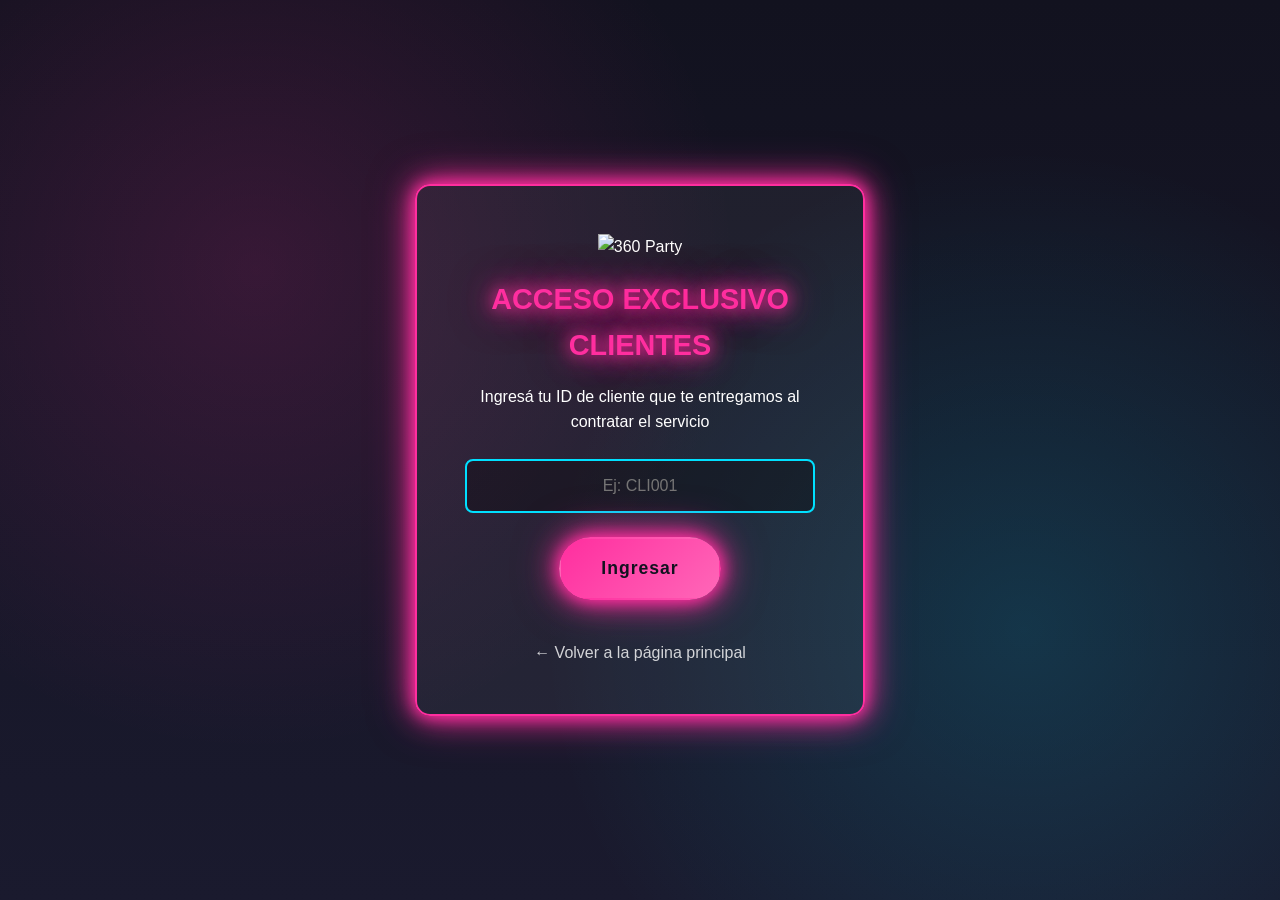
==== acceso-clientes.html @ 57b142cc "Hecho con dola, Todo nuevo" ====
<!DOCTYPE html>
<html lang="es">
<head>
    <meta charset="UTF-8">
    <meta name="viewport" content="width=device-width, initial-scale=1.0">
    <title>Acceso Clientes | 360 Party</title>
    <link rel="stylesheet" href="css/estilos.css">
</head>
<body class="pagina-acceso">
    <div class="contenedor-acceso">
        <img src="img/logo.jpg" alt="360 Party" class="logo-acceso">
        <h1>ACCESO EXCLUSIVO CLIENTES</h1>
        <p>Ingresá tu ID de cliente que te entregamos al contratar el servicio</p>
        
        <input type="text" id="idCliente" placeholder="Ej: CLI001" class="campo-clave">
        <button onclick="validarCliente()" class="boton boton-rosa">Ingresar</button>
        
        <div id="mensaje"></div>
        <a href="index.html" class="volver">← Volver a la página principal</a>
    </div>
    <script src="js/validacion-acceso.js"></script>
</body>
</html>
---- css/estilos.css ----
/* Colores oficiales del logo */
:root {
    --rosa-neon: #FF2E9F;
    --celeste-neon: #00E0FF;
    --fondo-oscuro: #12121F;
    --texto-blanco: #FFFFFF;
    --sombra-rosa: 0 0 15px var(--rosa-neon), 0 0 30px var(--rosa-neon), 0 0 45px rgba(255, 46, 159, 0.5);
    --sombra-celeste: 0 0 15px var(--celeste-neon), 0 0 30px var(--celeste-neon), 0 0 45px rgba(0, 224, 255, 0.5);
}

* {
    margin: 0;
    padding: 0;
    box-sizing: border-box;
    font-family: 'Arial', sans-serif;
    scroll-behavior: smooth;
}

body {
    background-color: var(--fondo-oscuro);
    color: var(--texto-blanco);
    line-height: 1.6;
}

/* Navegación */
.navegacion {
    display: flex;
    justify-content: space-between;
    align-items: center;
    padding: 0.8rem 5%;
    background-color: rgba(18, 18, 31, 0.95);
    position: sticky;
    top: 0;
    z-index: 100;
    border-bottom: 1px solid rgba(255, 46, 159, 0.3);
    box-shadow: 0 2px 15px rgba(255, 46, 159, 0.15);
}

.logo img {
    height: 55px;
}

.menu {
    display: flex;
    list-style: none;
    gap: 2rem;
    flex-wrap: wrap;
}

.menu a {
    color: var(--texto-blanco);
    text-decoration: none;
    font-weight: bold;
    transition: all 0.3s;
}

.menu a:hover {
    color: var(--celeste-neon);
    text-shadow: var(--sombra-celeste);
}

/* Sección Inicio */
.inicio {
    min-height: 92vh;
    display: flex;
    flex-direction: column;
    justify-content: center;
    align-items: center;
    text-align: center;
    padding: 2rem;
    background: radial-gradient(circle at 20% 30%, rgba(255, 46, 159, 0.15) 0%, transparent 40%),
                radial-gradient(circle at 80% 70%, rgba(0, 224, 255, 0.15) 0%, transparent 40%),
                linear-gradient(var(--fondo-oscuro), #1A1A2E);
    position: relative;
    overflow: hidden;
}

.inicio::before {
    content: "";
    position: absolute;
    width: 100%;
    height: 100%;
    background-image: radial-gradient(circle, rgba(255,255,255,0.05) 1px, transparent 1px);
    background-size: 40px 40px;
    opacity: 0.6;
}

.contenido-inicio {
    position: relative;
    z-index: 2;
}

.logo-portada {
    height: 220px;
    margin-bottom: 1rem;
    filter: drop-shadow(0 0 20px rgba(255, 46, 159, 0.4));
}

.inicio h1 {
    font-size: 5.5rem;
    color: var(--rosa-neon);
    text-shadow: var(--sombra-rosa);
    margin-bottom: 0.3rem;
}

.eslogan {
    font-size: 2rem;
    color: var(--celeste-neon);
    text-shadow: var(--sombra-celeste);
    font-weight: 900;
    letter-spacing: 3px;
    margin-bottom: 1.5rem;
}

.inicio p {
    font-size: 1.2rem;
    max-width: 700px;
    opacity: 0.9;
}

.botones {
    margin-top: 2.5rem;
    display: flex;
    gap: 2rem;
    flex-wrap: wrap;
    justify-content: center;
}

.boton {
    padding: 1.2rem 2.5rem;
    border-radius: 50px;
    text-decoration: none;
    font-weight: bold;
    transition: all 0.3s;
    border: 2px solid transparent;
    font-size: 1.1rem;
    letter-spacing: 1px;
}

.boton-rosa {
    background: linear-gradient(135deg, var(--rosa-neon), #FF67B8);
    color: var(--fondo-oscuro);
    box-shadow: var(--sombra-rosa);
}

.boton-celeste {
    background-color: transparent;
    color: var(--celeste-neon);
    border: 2px solid var(--celeste-neon);
    box-shadow: inset 0 0 10px rgba(0, 224, 255, 0.2), var(--sombra-celeste);
}

.boton:hover {
    transform: translateY(-5px);
}

/* Sección Servicios */
.servicios {
    padding: 4rem 5%;
}

.servicios h2 {
    text-align: center;
    font-size: 2.5rem;
    color: var(--rosa-neon);
    text-shadow: var(--sombra-rosa);
    margin-bottom: 3rem;
}

.tarjetas-servicios {
    display: grid;
    grid-template-columns: repeat(auto-fit, minmax(320px, 1fr));
    gap: 2rem;
}

.tarjeta {
    background-color: rgba(255,255,255,0.05);
    padding: 2rem;
    border-radius: 12px;
    border: 2px solid var(--celeste-neon);
    box-shadow: var(--sombra-celeste);
    transition: all 0.3s;
    display: flex;
    flex-direction: column;
    gap: 1rem;
}

.tarjeta:hover {
    transform: scale(1.03);
    border-color: var(--rosa-neon);
    box-shadow: var(--sombra-rosa);
}

.tarjeta h3 {
    color: var(--celeste-neon);
    margin-bottom: 0.5rem;
    font-size: 1.5rem;
}

.botones-tarjeta {
    margin-top: auto;
    display: flex;
    flex-direction: column;
    gap: 0.8rem;
}

.boton-enlace, .boton-solicitar {
    padding: 0.8rem;
    border-radius: 8px;
    text-decoration: none;
    font-weight: bold;
    text-align: center;
    transition: all 0.3s;
    font-size: 0.95rem;
}

.boton-enlace {
    background: rgba(0, 224, 255, 0.1);
    color: var(--celeste-neon);
    border: 1px solid var(--celeste-neon);
}

.boton-solicitar {
    background: var(--rosa-neon);
    color: var(--fondo-oscuro);
    box-shadow: 0 0 10px var(--rosa-neon);
}

/* Sección Acceso */
.acceso {
    padding: 4rem 5%;
    text-align: center;
}

.acceso h2 {
    font-size: 2.5rem;
    color: var(--celeste-neon);
    text-shadow: var(--sombra-celeste);
    margin-bottom: 1rem;
}

.botones-acceso {
    margin-top: 2rem;
    display: flex;
    gap: 2rem;
    flex-wrap: wrap;
    justify-content: center;
}

/* Secciones restantes */
.comercio, .contacto {
    padding: 4rem 5%;
    text-align: center;
}

.comercio h2, .contacto h2 {
    font-size: 2.5rem;
    color: var(--celeste-neon);
    text-shadow: var(--sombra-celeste);
    margin-bottom: 2rem;
}

.contenido-comercio, .datos-contacto {
    max-width: 800px;
    margin: 0 auto;
}

.contenido-comercio ul {
    list-style: none;
    margin: 2rem 0;
    text-align: left;
}

.item-contacto {
    background-color: rgba(255,255,255,0.05);
    padding: 1.5rem;
    margin: 1rem 0;
    border-radius: 8px;
    border: 1px solid var(--rosa-neon);
}

.item-contacto a {
    color: var(--celeste-neon);
    font-weight: bold;
    text-decoration: none;
}

/* Estilos páginas de acceso */
.pagina-acceso {
    min-height: 100vh;
    display: flex;
    align-items: center;
    justify-content: center;
    background: radial-gradient(circle at 20% 30%, rgba(255, 46, 159, 0.15) 0%, transparent 40%),
                radial-gradient(circle at 80% 70%, rgba(0, 224, 255, 0.15) 0%, transparent 40%),
                linear-gradient(#12121F, #1A1A2E);
}

.contenedor-acceso {
    background: rgba(255,255,255,0.05);
    padding: 3rem;
    border-radius: 15px;
    border: 2px solid var(--rosa-neon);
    box-shadow: var(--sombra-rosa);
    text-align: center;
    max-width: 450px;
    width: 90%;
}

.logo-acceso {
    height: 120px;
    margin-bottom: 1rem;
}

.contenedor-acceso h1 {
    color: var(--rosa-neon);
    text-shadow: var(--sombra-rosa);
    font-size: 1.8rem;
    margin-bottom: 1rem;
}

.campo-clave {
    width: 100%;
    padding: 1rem;
    margin: 1.5rem 0;
    border-radius: 8px;
    border: 2px solid var(--celeste-neon);
    background: rgba(0,0,0,0.3);
    color: white;
    font-size: 1rem;
    text-align: center;
}

.campo-clave:focus {
    outline: none;
    box-shadow: var(--sombra-celeste);
}

#mensaje {
    margin: 1rem 0;
}

.exito { color: #00FF94; text-shadow: 0 0 8px #00FF94; }
.error { color: #FF4D6D; text-shadow: 0 0 8px #FF4D6D; }
.cargando { color: var(--celeste-neon); }

.volver {
    display: inline-block;
    margin-top: 1.5rem;
    color: var(--texto-blanco);
    text-decoration: none;
    opacity: 0.8;
    transition: all 0.3s;
}

.volver:hover {
    opacity: 1;
    color: var(--rosa-neon);
}

/* Pie de página */
footer {
    text-align: center;
    padding: 2rem;
    border-top: 2px solid var(--rosa-neon);
    margin-top: 2rem;
}

.logo-pie {
    height: 50px;
    margin-bottom: 1rem;
}

/* Adaptación a celulares */
@media (max-width: 768px) {
    .menu {
        gap: 1rem;
        font-size: 0.9rem;
    }
    .inicio h1 { font-size: 3.5rem; }
    .eslogan { font-size: 1.5rem; letter-spacing: 1px; }
    .logo-portada { height: 150px; }
    .botones { flex-direction: column; align-items: center; width: 90%; margin: 2rem auto 0; }
    .boton { width: 100%; max-width: 300px; }
}
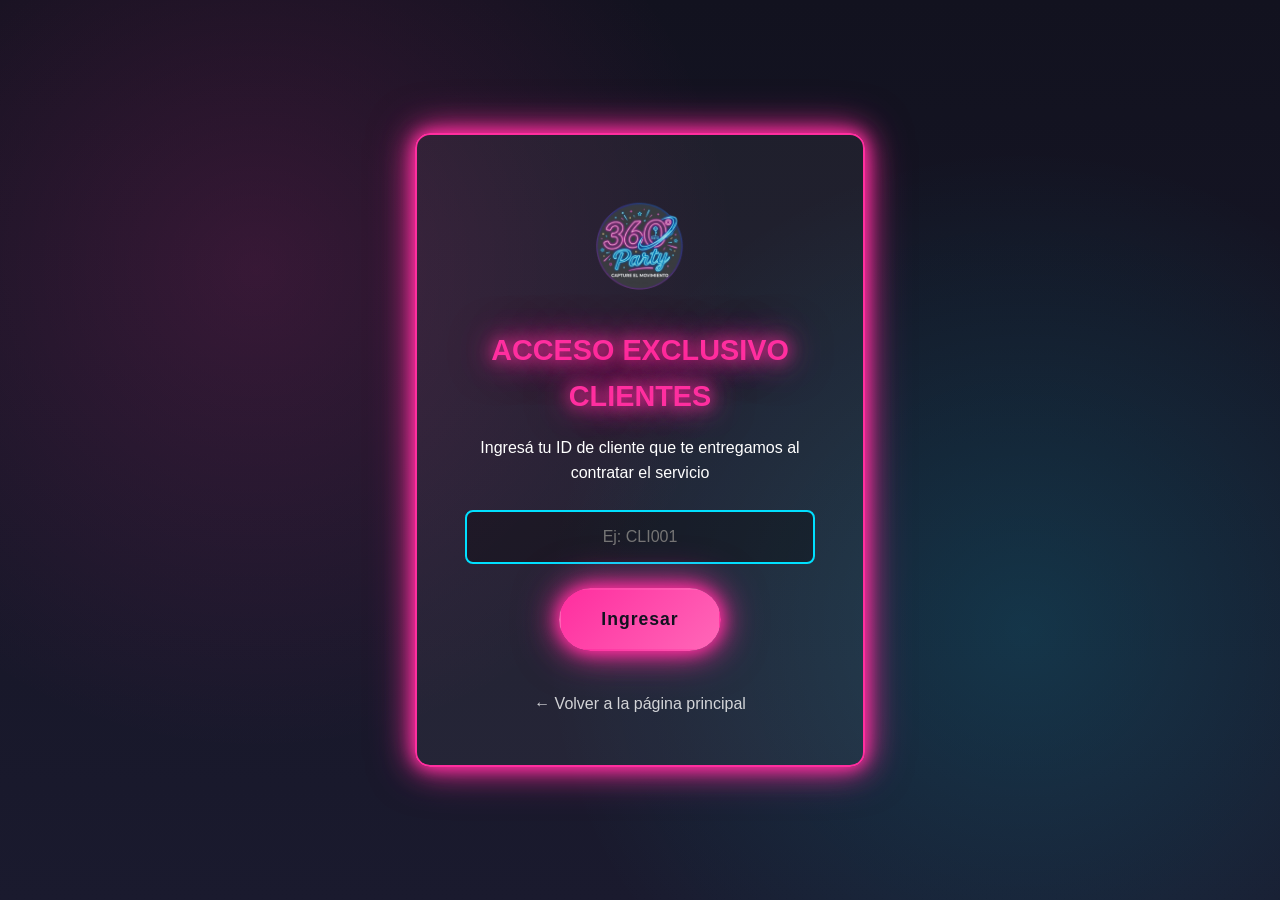
==== commit 91b77ed5: "Migrar todas las imagenes a webp para acelerar el renderizado - logo.jpg (7.3 MB) -> logo.webp (421 " ====
--- a/acceso-clientes.html
+++ b/acceso-clientes.html
@@ -8,7 +8,7 @@
 </head>
 <body class="pagina-acceso">
     <div class="contenedor-acceso">
-        <img src="img/logo.jpg" alt="360 Party" class="logo-acceso">
+        <img src="img/logo.webp" alt="360 Party" class="logo-acceso">
         <h1>ACCESO EXCLUSIVO CLIENTES</h1>
         <p>Ingresá tu ID de cliente que te entregamos al contratar el servicio</p>
         
--- a/css/estilos.css
+++ b/css/estilos.css
@@ -68,9 +68,9 @@
     align-items: center;
     text-align: center;
     padding: 2rem;
-    background: radial-gradient(circle at 20% 30%, rgba(255, 46, 159, 0.15) 0%, transparent 40%),
-                radial-gradient(circle at 80% 70%, rgba(0, 224, 255, 0.15) 0%, transparent 40%),
-                linear-gradient(var(--fondo-oscuro), #1A1A2E);
+    /* Tu imagen como fondo principal, con filtro para que resalten los textos */
+    background: linear-gradient(rgba(17, 17, 31, 0.75), rgba(17, 17, 31, 0.85)),
+                url('../img/portada.webp') center/cover no-repeat fixed;
     position: relative;
     overflow: hidden;
 }
@@ -382,4 +382,4 @@
     .logo-portada { height: 150px; }
     .botones { flex-direction: column; align-items: center; width: 90%; margin: 2rem auto 0; }
     .boton { width: 100%; max-width: 300px; }
-}
+}
